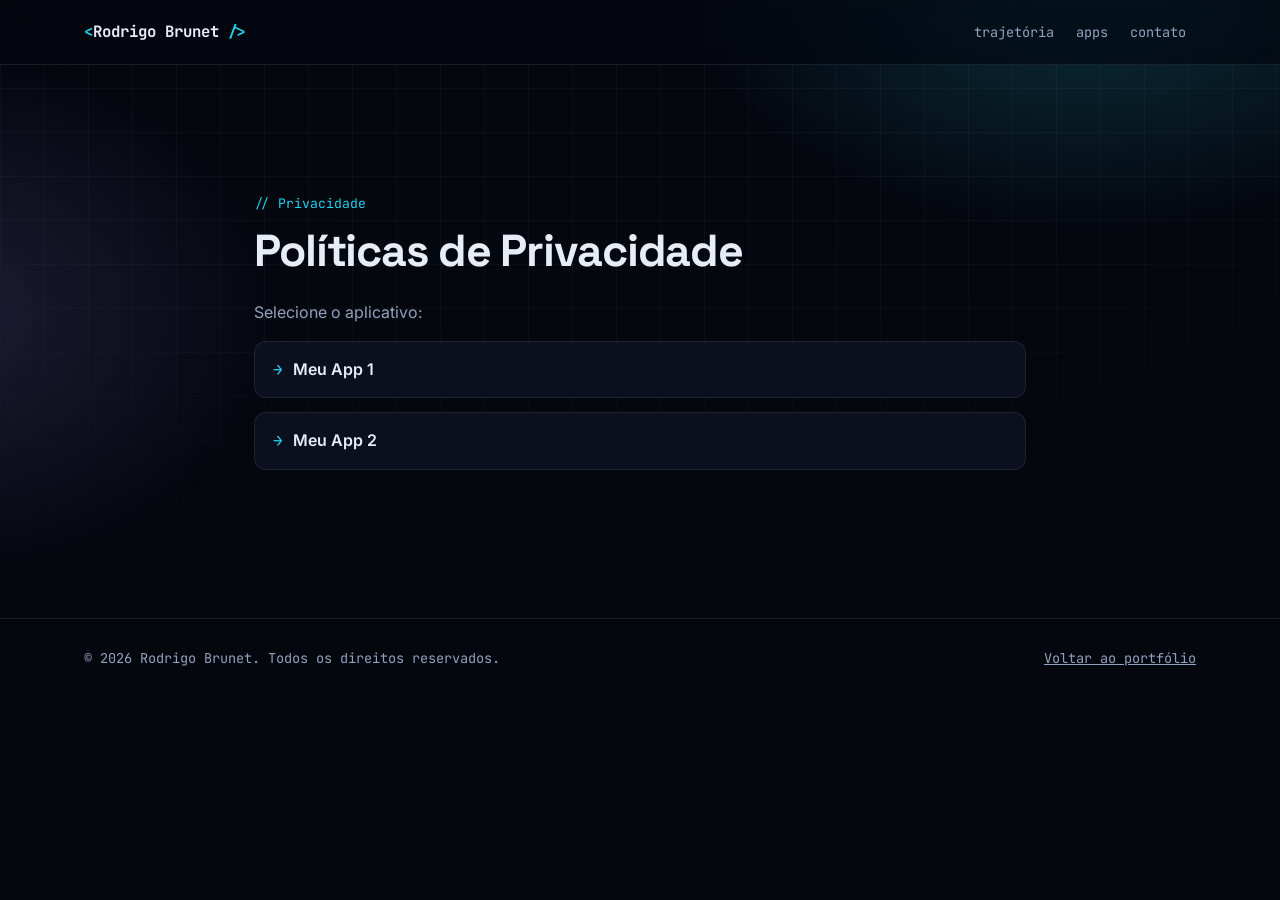
==== privacidade.html @ 0eaec47b "portifolio primeira versao" ====
<!doctype html>
<html lang="pt-BR">
<head>
  <meta charset="utf-8">
  <meta name="viewport" content="width=device-width, initial-scale=1">
  <meta name="color-scheme" content="dark">
  <meta name="theme-color" content="#05070f">
  <title>Política de Privacidade</title>
  <link rel="icon" href="assets/img/favicon.svg" type="image/svg+xml">
  <link rel="preconnect" href="https://fonts.googleapis.com">
  <link rel="preconnect" href="https://fonts.gstatic.com" crossorigin>
  <link href="https://fonts.googleapis.com/css2?family=Inter:wght@400;500;600;700&family=JetBrains+Mono:wght@400;500;600;700&family=Space+Grotesk:wght@500;600;700&display=swap" rel="stylesheet">
  <link rel="stylesheet" href="assets/css/style.css">
</head>
<body>
  <header class="topo">
    <div class="container topo-conteudo">
      <a class="marca" href="index.html" data-nome>Portfólio</a>
      <nav class="menu" aria-label="Principal">
        <a href="index.html#trajetoria">trajetória</a>
        <a href="index.html#apps">apps</a>
        <a href="index.html#contato">contato</a>
      </nav>
    </div>
  </header>

  <main class="secao">
    <article id="conteudo" class="container documento">
      <noscript>Ative o JavaScript para visualizar esta página.</noscript>
    </article>
  </main>

  <footer class="rodape">
    <div class="container rodape-conteudo">
      <p id="rodape-texto"></p>
      <a href="index.html">Voltar ao portfólio</a>
    </div>
  </footer>

  <script src="assets/js/dados.js"></script>
  <script src="assets/js/comum.js"></script>
  <script src="assets/js/privacidade.js"></script>
</body>
</html>
---- assets/css/style.css ----
/* ===== Tokens de cor (tema escuro único) ===== */
:root {
  --bg: #05070f;
  --bg-alt: #080c18;
  --superficie: rgb(16 22 40 / 0.6);
  --superficie-solida: #0e1426;
  --texto: #e6edf7;
  --texto-suave: #94a1bc;
  --borda: rgb(148 163 184 / 0.14);
  --grade: rgb(148 163 184 / 0.06);
  --primaria: #22d3ee;
  --secundaria: #a78bfa;
  --gradiente: linear-gradient(120deg, #22d3ee, #a78bfa);
  --brilho: rgb(34 211 238 / 0.22);
  --sobre-primaria: #05070f;
  --sombra: 0 1px 2px rgb(0 0 0 / 0.4), 0 12px 32px rgb(0 0 0 / 0.35);
  --term-bg: #0a0f1d;
  --term-texto: #cbd5e1;
  --raio: 14px;
  --mono: "JetBrains Mono", ui-monospace, "Cascadia Code", Consolas, monospace;
  --titulo: "Space Grotesk", "Inter", system-ui, sans-serif;
  color-scheme: dark;
}

/* ===== Base ===== */
*,
*::before,
*::after { box-sizing: border-box; }

html { scroll-behavior: smooth; scroll-padding-top: 80px; }

body {
  margin: 0;
  font-family: "Inter", system-ui, -apple-system, "Segoe UI", Roboto, sans-serif;
  background-color: var(--bg);
  color: var(--texto);
  line-height: 1.65;
  -webkit-font-smoothing: antialiased;
  overflow-x: hidden;
  position: relative;
}

/* Fundo: grade técnica + brilhos */
body::before {
  content: "";
  position: fixed; inset: 0; z-index: -2; pointer-events: none;
  background-image:
    linear-gradient(var(--grade) 1px, transparent 1px),
    linear-gradient(90deg, var(--grade) 1px, transparent 1px);
  background-size: 44px 44px;
  mask-image: radial-gradient(ellipse 90% 70% at 50% 0%, #000 40%, transparent 100%);
}
body::after {
  content: "";
  position: fixed; inset: 0; z-index: -1; pointer-events: none;
  background:
    radial-gradient(600px 400px at 85% -5%, var(--brilho), transparent 70%),
    radial-gradient(500px 380px at -5% 35%, color-mix(in srgb, var(--secundaria) 16%, transparent), transparent 70%);
}

img { max-width: 100%; display: block; }
a { color: var(--primaria); }
h1, h2, h3 { font-family: var(--titulo); line-height: 1.15; margin: 0 0 0.5em; letter-spacing: -0.025em; }
h2 { font-size: clamp(1.7rem, 3.4vw, 2.3rem); }
svg { width: 1.15em; height: 1.15em; flex-shrink: 0; }
::selection { background: var(--primaria); color: var(--sobre-primaria); }

.container { width: 100%; max-width: 1160px; margin: 0 auto; padding: 0 16px; }
@media (min-width: 640px) { .container { padding: 0 24px; } }

:focus-visible { outline: 2px solid var(--primaria); outline-offset: 3px; border-radius: 6px; }

.mono { font-family: var(--mono); }
.texto-gradiente { background: var(--gradiente); -webkit-background-clip: text; background-clip: text; color: transparent; }

/* ===== Topo ===== */
.topo {
  position: sticky; top: 0; z-index: 10;
  background: color-mix(in srgb, var(--bg) 70%, transparent);
  backdrop-filter: blur(14px) saturate(1.4);
  -webkit-backdrop-filter: blur(14px) saturate(1.4);
  border-bottom: 1px solid var(--borda);
}
.topo-conteudo { display: flex; align-items: center; justify-content: space-between; height: 64px; gap: 16px; }
.marca {
  display: block;
  font-family: var(--mono); font-weight: 700; color: var(--texto); text-decoration: none;
  font-size: 0.98rem; white-space: nowrap; overflow: hidden; text-overflow: ellipsis; min-width: 0;
}
.marca::before { content: "<"; color: var(--primaria); }
.marca::after { content: " />"; color: var(--primaria); white-space: pre; }

.menu { display: flex; align-items: center; gap: 2px; }
.menu a {
  font-family: var(--mono); color: var(--texto-suave); text-decoration: none;
  font-size: 0.85rem; padding: 8px 10px; border-radius: 8px;
}
.menu a span { color: var(--primaria); }
.menu a:hover { color: var(--texto); background: var(--superficie); }
@media (max-width: 560px) { .menu a span { display: none; } .menu a { padding: 8px 6px; font-size: 0.8rem; } }
.nome-curto, .nome-iniciais { display: none; }
@media (max-width: 560px) { .nome-completo { display: none; } .nome-curto { display: inline; } }
@media (max-width: 370px) { .nome-curto { display: none; } .nome-iniciais { display: inline; } .marca { flex-shrink: 0; } }
@media (max-width: 400px) { .marca { font-size: 0.88rem; } .menu a { padding: 8px 4px; font-size: 0.74rem; } }
/* Com 5 links, o "sobre" (logo abaixo do topo) sai do menu em telas estreitas. */
@media (max-width: 480px) { .menu-cheio .menu-opcional { display: none; } }


/* ===== Hero ===== */
.hero { padding: 72px 0 40px; }
.hero-conteudo { display: grid; grid-template-columns: minmax(0, 1fr); gap: 48px; align-items: center; }
@media (min-width: 960px) { .hero-conteudo { grid-template-columns: minmax(0, 1.1fr) minmax(0, 1fr); gap: 56px; } }

.status {
  display: inline-flex; align-items: center; gap: 8px;
  font-family: var(--mono); font-size: 0.8rem; color: var(--texto-suave);
  padding: 6px 12px; border: 1px solid var(--borda); border-radius: 999px;
  background: var(--superficie); margin-bottom: 24px;
}
.status::before {
  content: ""; width: 8px; height: 8px; border-radius: 50%;
  background: #22c55e; box-shadow: 0 0 0 0 rgb(34 197 94 / 0.6);
  animation: pulso 2s infinite;
}
@keyframes pulso {
  0% { box-shadow: 0 0 0 0 rgb(34 197 94 / 0.55); }
  70% { box-shadow: 0 0 0 8px rgb(34 197 94 / 0); }
  100% { box-shadow: 0 0 0 0 rgb(34 197 94 / 0); }
}

.hero-identidade { display: flex; align-items: center; gap: 16px; margin-bottom: 18px; }
.avatar {
  position: relative; flex-shrink: 0;
  width: 64px; height: 64px; border-radius: 50%;
  display: grid; place-items: center;
  font-family: var(--mono); font-weight: 700; font-size: 1.3rem; color: var(--texto);
  background: var(--superficie-solida);
  isolation: isolate;
}
.avatar::before {
  content: ""; position: absolute; inset: -3px; border-radius: 50%; z-index: -1;
  background: conic-gradient(from 0deg, var(--primaria), var(--secundaria), var(--primaria));
  animation: girar 6s linear infinite;
}
.avatar img { width: 100%; height: 100%; object-fit: cover; border-radius: 50%; }
@keyframes girar { to { transform: rotate(360deg); } }

.prompt { font-family: var(--mono); font-size: 0.92rem; color: var(--texto-suave); margin: 0; }
.prompt b { color: var(--primaria); font-weight: 600; }

.hero h1 { font-size: clamp(2.5rem, 7vw, 4.4rem); font-weight: 700; margin-bottom: 0.25em; }
.cargo {
  font-family: var(--mono); font-size: clamp(1rem, 2.4vw, 1.25rem);
  color: var(--texto); margin: 0 0 20px; min-height: 1.6em;
}
.cargo::before { content: "> "; color: var(--primaria); }
.cursor {
  display: inline-block; width: 0.6ch; height: 1.15em; margin-left: 2px;
  background: var(--primaria); vertical-align: text-bottom;
  animation: piscar 1s steps(1) infinite;
}
@keyframes piscar { 50% { opacity: 0; } }

.hero-bio { color: var(--texto-suave); font-size: 1.08rem; max-width: 56ch; margin: 0 0 28px; }
.hero-stack {
  list-style: none; margin: -8px 0 28px; padding: 0;
  display: flex; flex-wrap: wrap; gap: 8px;
}
.hero-stack li {
  display: inline-flex; align-items: center; gap: 7px;
  padding: 6px 12px 6px 10px; border-radius: 999px;
  font-family: var(--mono); font-size: 0.8rem; color: var(--texto-suave);
  border: 1px solid var(--borda); background: var(--superficie);
  transition: color 0.15s, border-color 0.15s, box-shadow 0.15s;
}
.hero-stack svg { width: 16px; height: 16px; flex: none; }
.hero-stack li:hover { color: var(--primaria); border-color: var(--primaria); box-shadow: 0 0 14px -4px var(--primaria); }
.hero-stack[hidden], .numeros[hidden] { display: none; }
.hero-acoes { display: flex; flex-wrap: wrap; gap: 12px; margin-bottom: 28px; }

.botao {
  position: relative;
  display: inline-flex; align-items: center; gap: 8px;
  padding: 12px 22px; border-radius: 12px;
  background: var(--gradiente); color: var(--sobre-primaria);
  font-weight: 600; text-decoration: none; border: 0;
  box-shadow: 0 6px 24px -6px var(--primaria);
  transition: transform 0.15s, box-shadow 0.2s;
}
.botao:hover { transform: translateY(-2px); box-shadow: 0 10px 32px -6px var(--primaria); }
.botao-sec {
  background: var(--superficie); color: var(--texto);
  border: 1px solid var(--borda); box-shadow: none;
}
.botao-sec:hover { border-color: var(--primaria); box-shadow: 0 0 0 4px var(--brilho); }

.redes { display: flex; gap: 8px; }
.icone-link {
  display: inline-grid; place-items: center; width: 42px; height: 42px;
  border-radius: 10px; color: var(--texto-suave); border: 1px solid var(--borda);
  background: var(--superficie); transition: all 0.15s;
}
.icone-link:hover { color: var(--primaria); border-color: var(--primaria); box-shadow: 0 0 18px -4px var(--primaria); }

/* ===== Terminal ===== */
.terminal {
  position: relative; min-width: 0;
  background: var(--term-bg); color: var(--term-texto);
  border-radius: var(--raio); overflow: hidden;
  border: 1px solid rgb(148 163 184 / 0.18);
  box-shadow: 0 30px 80px -20px rgb(8 145 178 / 0.35), 0 0 0 1px rgb(0 0 0 / 0.2);
}
.terminal::after {
  content: ""; position: absolute; inset: 0; pointer-events: none;
  background: repeating-linear-gradient(0deg, rgb(255 255 255 / 0.015) 0 1px, transparent 1px 3px);
}
.terminal-barra {
  display: flex; align-items: center; gap: 8px; padding: 12px 16px;
  background: rgb(255 255 255 / 0.03); border-bottom: 1px solid rgb(148 163 184 / 0.12);
}
.terminal-barra i { width: 11px; height: 11px; border-radius: 50%; background: #ef4444; }
.terminal-barra i:nth-child(2) { background: #eab308; }
.terminal-barra i:nth-child(3) { background: #22c55e; }
.terminal-barra span { margin-left: 10px; font-family: var(--mono); font-size: 0.78rem; color: #64748b; }
.terminal pre {
  margin: 0; padding: 20px 22px 24px; overflow-x: auto;
  font-family: var(--mono); font-size: 0.86rem; line-height: 1.75;
}
.terminal .ln { display: inline-block; width: 2ch; margin-right: 16px; color: #334155; text-align: right; user-select: none; }
.tk-k { color: #c084fc; }
.tk-v { color: #67e8f9; }
.tk-p { color: #93c5fd; }
.tk-s { color: #86efac; }
.tk-b { color: #fda4af; }
.tk-c { color: #475569; font-style: italic; }

/* ===== Números ===== */
.numeros {
  display: grid; grid-template-columns: repeat(auto-fit, minmax(min(100%, 200px), 1fr)); gap: 12px;
  margin-top: 56px;
}
.numero {
  padding: 18px 20px; border-radius: var(--raio);
  border: 1px solid var(--borda); background: var(--superficie);
  backdrop-filter: blur(8px);
}
.numero strong { display: block; font-family: var(--titulo); font-size: 2.2rem; font-weight: 700; line-height: 1; }
.numero span { font-family: var(--mono); color: var(--texto-suave); font-size: 0.78rem; text-transform: uppercase; letter-spacing: 0.08em; }
@media (max-width: 560px) {
  .numeros { grid-template-columns: repeat(2, minmax(0, 1fr)); }
  .numero { padding: 14px 12px; }
  .numero strong { font-size: 1.7rem; }
  .numero span { font-size: 0.66rem; letter-spacing: 0.04em; }
  .marca::after { content: ""; }
}

/* ===== Seções ===== */
.secao { padding: 88px 0; }
.secao-alt { background: linear-gradient(180deg, transparent, color-mix(in srgb, var(--bg-alt) 80%, transparent) 20%, color-mix(in srgb, var(--bg-alt) 80%, transparent) 80%, transparent); }
.secao-cabecalho { display: flex; flex-wrap: wrap; align-items: flex-end; justify-content: space-between; gap: 20px; margin-bottom: 36px; }
.secao-cabecalho h2 { margin: 0; }

.rotulo {
  display: flex; align-items: center; gap: 12px;
  font-family: var(--mono); font-size: 0.82rem; color: var(--primaria);
  margin: 0 0 10px; letter-spacing: 0.04em;
}
.rotulo [data-num] { margin-right: calc(0.6ch - 12px); }
.rotulo [data-num]:empty { display: none; }
.rotulo::after { content: ""; height: 1px; width: 64px; background: linear-gradient(90deg, var(--primaria), transparent); }

.filtros { display: flex; flex-wrap: wrap; gap: 6px; padding: 4px; border: 1px solid var(--borda); border-radius: 12px; background: var(--superficie); }
.filtro {
  font-family: var(--mono); font-size: 0.8rem;
  padding: 7px 14px; border-radius: 8px; cursor: pointer;
  border: 0; background: transparent; color: var(--texto-suave);
}
.filtro:hover { color: var(--texto); }
.filtro[aria-pressed="true"] { background: var(--gradiente); color: var(--sobre-primaria); font-weight: 600; }

/* ===== Cards ===== */
.grade { display: grid; gap: 22px; grid-template-columns: repeat(auto-fill, minmax(min(100%, 330px), 1fr)); }

.card {
  position: relative;
  display: flex; flex-direction: column;
  background: var(--superficie); border: 1px solid var(--borda);
  border-radius: var(--raio); overflow: hidden;
  backdrop-filter: blur(10px);
  transition: transform 0.25s, box-shadow 0.25s, border-color 0.25s;
}
.card::before {
  content: ""; position: absolute; inset: 0; border-radius: inherit; padding: 1px; pointer-events: none;
  background: var(--gradiente); opacity: 0; transition: opacity 0.25s;
  -webkit-mask: linear-gradient(#000 0 0) content-box, linear-gradient(#000 0 0);
  -webkit-mask-composite: xor; mask-composite: exclude;
}
.card:hover { transform: translateY(-4px); box-shadow: 0 20px 50px -20px var(--primaria); border-color: transparent; }
.card:hover::before { opacity: 1; }

.card-capa { position: relative; aspect-ratio: 16 / 9; background: var(--bg-alt); display: grid; place-items: center; overflow: hidden; border-bottom: 1px solid var(--borda); }
.card-capa img { width: 100%; height: 100%; object-fit: cover; transition: transform 0.4s; }
.card:hover .card-capa img { transform: scale(1.04); }
.capa-gerada {
  background:
    linear-gradient(rgb(255 255 255 / 0.08) 1px, transparent 1px) 0 0 / 22px 22px,
    linear-gradient(90deg, rgb(255 255 255 / 0.08) 1px, transparent 1px) 0 0 / 22px 22px,
    radial-gradient(circle at 30% 20%, hsl(var(--matiz) 85% 60%), transparent 60%),
    linear-gradient(135deg, hsl(var(--matiz) 70% 30%), hsl(calc(var(--matiz) + 60) 70% 18%));
}
.capa-iniciais {
  font-family: var(--mono); color: #fff; font-size: 2.6rem; font-weight: 700;
  text-shadow: 0 0 24px hsl(var(--matiz) 90% 70% / 0.8);
}
.capa-iniciais::before { content: "{ "; opacity: 0.5; }
.capa-iniciais::after { content: " }"; opacity: 0.5; }

.card-corpo { padding: 20px 22px 22px; display: flex; flex-direction: column; flex: 1; }
.card-meta { display: flex; align-items: center; justify-content: space-between; margin-bottom: 10px; font-family: var(--mono); }
.badge { font-size: 0.74rem; font-weight: 600; color: var(--primaria); }
.badge::before { content: "#"; opacity: 0.6; }
.ano { font-size: 0.76rem; color: var(--texto-suave); }
.card h3 { font-size: 1.25rem; font-weight: 600; }
.card p { color: var(--texto-suave); margin: 0 0 16px; font-size: 0.94rem; }

.tags { list-style: none; padding: 0; margin: 0 0 18px; display: flex; flex-wrap: wrap; gap: 6px; }
.tags li {
  font-family: var(--mono); font-size: 0.72rem; padding: 3px 9px; border-radius: 6px;
  background: color-mix(in srgb, var(--primaria) 8%, transparent);
  color: var(--texto-suave); border: 1px solid var(--borda);
}
.tags-grandes { gap: 10px; }
.tags-grandes li {
  display: inline-flex; align-items: center; gap: 8px;
  font-size: 0.85rem; padding: 8px 14px; background: var(--superficie); transition: all 0.15s;
}
.tags-grandes svg { width: 17px; height: 17px; flex: none; }
.tags-grandes li:hover { color: var(--primaria); border-color: var(--primaria); box-shadow: 0 0 16px -4px var(--primaria); }

.card-links { display: flex; flex-wrap: wrap; gap: 8px; margin-top: auto; }
.chip-link {
  display: inline-flex; align-items: center; gap: 6px;
  font-size: 0.82rem; font-weight: 600; text-decoration: none;
  padding: 7px 12px; border-radius: 9px;
  background: var(--texto); color: var(--bg);
  transition: all 0.15s;
}
.chip-link:hover { background: var(--primaria); color: var(--sobre-primaria); }
.chip-sutil { background: transparent; color: var(--texto-suave); border: 1px solid var(--borda); }
.chip-sutil:hover { background: transparent; color: var(--primaria); border-color: var(--primaria); }

.vazio { font-family: var(--mono); color: var(--texto-suave); }

/* ===== Campos extras dos cards ===== */
.card .card-empresa { font-family: var(--mono); font-size: 0.8rem; color: var(--primaria); margin: -4px 0 12px; }
.card-papel {
  font-size: 0.9rem; color: var(--texto); margin: 0 0 12px;
  padding: 10px 12px; border-radius: 10px;
  background: color-mix(in srgb, var(--primaria) 7%, transparent);
  border-left: 2px solid var(--primaria);
}
.card-papel span {
  display: block; font-family: var(--mono); font-size: 0.7rem; color: var(--primaria);
  text-transform: uppercase; letter-spacing: 0.08em; margin-bottom: 2px;
}
.card-resultado { border-left-color: var(--secundaria); background: color-mix(in srgb, var(--secundaria) 7%, transparent); }
.card-resultado span { color: var(--secundaria); }
.selos { display: flex; flex-wrap: wrap; gap: 6px; margin: 0 0 12px; }
.selo {
  font-family: var(--mono); font-size: 0.7rem; padding: 2px 8px; border-radius: 999px;
  border: 1px dashed var(--borda); color: var(--texto-suave);
}

.status-app {
  display: inline-flex; align-items: center; gap: 6px;
  font-family: var(--mono); font-size: 0.72rem; font-weight: 600;
  padding: 3px 10px; border-radius: 999px; border: 1px solid currentColor;
}
.status-app::before { content: ""; width: 6px; height: 6px; border-radius: 50%; background: currentColor; }
.st-publicado { color: #4ade80; background: rgb(74 222 128 / 0.08); }
.st-dev { color: #fbbf24; background: rgb(251 191 36 / 0.08); }
.st-breve { color: var(--secundaria); background: color-mix(in srgb, var(--secundaria) 8%, transparent); }
.st-publicado::before { animation: pulso 2s infinite; }

/* ===== Trajetória (linha do tempo) ===== */
.trajetoria { list-style: none; margin: 0; padding: 0 0 0 28px; position: relative; display: grid; gap: 20px; }
.trajetoria::before {
  content: ""; position: absolute; left: 7px; top: 8px; bottom: 8px; width: 2px;
  background: linear-gradient(180deg, var(--primaria), var(--secundaria) 70%, transparent);
  border-radius: 2px;
}
.exp {
  position: relative;
  padding: 22px 24px; border-radius: var(--raio);
  border: 1px solid var(--borda); background: var(--superficie);
  backdrop-filter: blur(10px);
}
.exp::before {
  content: ""; position: absolute; left: -27px; top: 28px;
  width: 12px; height: 12px; border-radius: 50%;
  background: var(--bg); border: 2px solid var(--primaria);
}
.exp-atual::before { background: var(--primaria); box-shadow: 0 0 0 4px var(--brilho), 0 0 16px var(--primaria); }
.exp-cabecalho { display: flex; flex-wrap: wrap; justify-content: space-between; gap: 8px 24px; margin-bottom: 10px; }
.exp h3 { font-size: 1.2rem; font-weight: 600; margin: 0 0 2px; }
.exp-contexto { margin: 0; font-family: var(--mono); font-size: 0.82rem; color: var(--primaria); }
.exp-bloco { margin: 0 0 14px; }
.exp-bloco > span {
  display: block; font-family: var(--mono); font-size: 0.7rem; color: var(--primaria);
  text-transform: uppercase; letter-spacing: 0.08em; margin-bottom: 6px;
}
.exp-periodo {
  margin: 0; font-family: var(--mono); font-size: 0.8rem; color: var(--texto-suave);
  text-align: right; display: flex; flex-direction: column; align-items: flex-end; gap: 2px;
}
.exp-duracao { font-size: 0.72rem; opacity: 0.8; }
.selo-atual {
  font-size: 0.68rem; font-weight: 600; color: var(--sobre-primaria); background: var(--gradiente);
  padding: 1px 8px; border-radius: 999px; text-transform: uppercase; letter-spacing: 0.06em;
}
.exp-resumo { color: var(--texto-suave); margin: 0 0 16px; }

.exp-destaques { display: flex; flex-wrap: wrap; gap: 10px; margin: 0 0 16px; }
.exp-destaques div {
  flex: 1 1 120px; padding: 12px 14px; border-radius: 12px;
  border: 1px solid var(--borda);
  background: color-mix(in srgb, var(--primaria) 6%, transparent);
}
.exp-destaques strong {
  display: block; font-family: var(--titulo); font-size: 1.35rem; font-weight: 700; line-height: 1.2;
  background: var(--gradiente); -webkit-background-clip: text; background-clip: text; color: transparent;
}
.exp-destaques span { font-family: var(--mono); font-size: 0.72rem; color: var(--texto-suave); }

.tags .tag-mais { color: var(--primaria); border-style: dashed; cursor: help; }

.exp-detalhes { margin-top: 14px; border-top: 1px dashed var(--borda); padding-top: 12px; }
.exp-detalhes summary {
  display: inline-flex; align-items: center; gap: 6px; cursor: pointer; list-style: none;
  font-family: var(--mono); font-size: 0.8rem; color: var(--primaria);
  padding: 4px 0; user-select: none;
}
.exp-detalhes summary::-webkit-details-marker { display: none; }
.exp-detalhes summary::before { content: "▸"; transition: transform 0.2s; }
.exp-detalhes[open] summary::before { transform: rotate(90deg); }
.exp-detalhes summary:hover { text-decoration: underline; }
.exp-detalhes[open] summary { margin-bottom: 12px; }
.exp-detalhes .exp-bloco:last-child { margin-bottom: 0; }
.exp-atividades { margin: 0; padding-left: 1.1em; color: var(--texto-suave); font-size: 0.95rem; }
.exp-atividades li { margin-bottom: 4px; }
.exp-atividades li::marker { content: "▹  "; color: var(--primaria); }
.exp .tags { margin-bottom: 0; }
.exp h3:focus { outline: none; }
.btn-trajetoria {
  margin: 24px 0 0 28px; cursor: pointer;
  font-family: var(--mono); font-size: 0.85rem;
}
.btn-trajetoria::before { content: "▸"; transition: transform 0.2s; }
.btn-trajetoria[aria-expanded="true"]::before { transform: rotate(-90deg); }
.btn-trajetoria[hidden] { display: none; }
@media (max-width: 560px) {
  .btn-trajetoria { margin-left: 22px; }
  .trajetoria { padding-left: 22px; }
  .trajetoria::before { left: 4px; }
  .exp { padding: 18px; }
  .exp::before { left: -24px; }
  .exp-periodo { text-align: left; align-items: flex-start; }
}

/* ===== Sobre ===== */
.sobre { display: grid; gap: 40px; }
@media (min-width: 900px) { .sobre { grid-template-columns: 1.3fr 1fr; gap: 72px; } }
.sobre-texto p { color: var(--texto-suave); font-size: 1.05rem; }
.sobre h3 { font-family: var(--mono); font-size: 0.9rem; font-weight: 500; color: var(--texto-suave); margin-bottom: 16px; }
.sobre h3::before { content: "// "; color: var(--primaria); }

/* ===== Contato ===== */
.contato {
  text-align: center; max-width: 820px; margin: 0 auto;
  padding: 56px 24px; border-radius: 24px;
  border: 1px solid var(--borda); background: var(--superficie);
  backdrop-filter: blur(10px);
  position: relative; overflow: hidden; isolation: isolate;
}
.contato::before {
  content: ""; position: absolute; inset: auto -20% -60% -20%; height: 100%; z-index: -1;
  background: radial-gradient(closest-side, var(--brilho), transparent);
}
.contato .rotulo { justify-content: center; }
.contato .rotulo::before { content: ""; height: 1px; width: 64px; background: linear-gradient(270deg, var(--primaria), transparent); }
.contato > p { color: var(--texto-suave); font-size: 1.05rem; margin: 0 auto 32px; max-width: 52ch; }
.contato-links { display: flex; flex-wrap: wrap; justify-content: center; gap: 10px; }
.contato-item {
  display: inline-flex; align-items: center; gap: 10px;
  padding: 11px 18px; border-radius: 12px; text-decoration: none;
  background: var(--superficie-solida); border: 1px solid var(--borda); color: var(--texto);
  font-family: var(--mono); font-size: 0.86rem;
  max-width: 100%; overflow-wrap: anywhere; transition: all 0.15s;
}
.contato-item:hover { border-color: var(--primaria); color: var(--primaria); box-shadow: 0 0 0 4px var(--brilho); }

/* ===== Rodapé ===== */
.rodape { border-top: 1px solid var(--borda); padding: 28px 0; color: var(--texto-suave); font-size: 0.85rem; font-family: var(--mono); }
.rodape-conteudo { display: flex; flex-wrap: wrap; justify-content: space-between; align-items: center; gap: 12px; }
.rodape p { margin: 0; }
.rodape-privacidade { display: flex; flex-wrap: wrap; gap: 8px; align-items: center; }
.rodape-privacidade ul { list-style: none; display: flex; flex-wrap: wrap; gap: 4px 12px; margin: 0; padding: 0; }
.rodape a { color: var(--texto-suave); }
.rodape a:hover { color: var(--primaria); }

/* ===== Página de política (documento) ===== */
.documento {
  max-width: 820px; padding-top: 40px; padding-bottom: 40px;
}
.documento > * { position: relative; }
.documento .sobretitulo { font-family: var(--mono); color: var(--primaria); font-size: 0.82rem; margin: 0 0 10px; }
.documento .sobretitulo::before { content: "// "; }
.documento h1 { font-size: clamp(2rem, 5vw, 2.8rem); font-weight: 700; }
.documento h2 { font-size: 1.3rem; margin-top: 2.2em; font-weight: 600; }
.documento h2::before { content: "# "; font-family: var(--mono); color: var(--primaria); opacity: 0.7; }
.documento p, .documento li { color: var(--texto-suave); }
.documento strong { color: var(--texto); }
.documento ul { padding-left: 1.2em; }
.documento li { margin-bottom: 4px; }
.documento li::marker { color: var(--primaria); }
.atualizado { font-family: var(--mono); font-size: 0.82rem; border-bottom: 1px solid var(--borda); padding-bottom: 20px; margin-bottom: 24px; }
.destaque-exclusao {
  margin-top: 2.2em; padding: 4px 24px 14px;
  border: 1px solid var(--borda); border-left: 3px solid var(--primaria);
  border-radius: 12px; background: var(--superficie); backdrop-filter: blur(8px);
}
.destaque-exclusao h2 { margin-top: 1em; }
.lista-apps { list-style: none; padding: 0 !important; display: grid; gap: 10px; }
.lista-apps a {
  display: block; padding: 14px 18px; border-radius: 12px; text-decoration: none; font-weight: 600;
  background: var(--superficie); border: 1px solid var(--borda); color: var(--texto);
}
.lista-apps a::before { content: "→ "; font-family: var(--mono); color: var(--primaria); }
.lista-apps a:hover { border-color: var(--primaria); color: var(--primaria); box-shadow: 0 0 0 4px var(--brilho); }

/* ===== Animação de entrada ===== */
.revelar { opacity: 0; transform: translateY(18px); transition: opacity 0.6s ease, transform 0.6s ease; }
.revelar.visivel { opacity: 1; transform: none; }

@media (prefers-reduced-motion: reduce) {
  html { scroll-behavior: auto; }
  *, *::before, *::after { animation: none !important; transition: none !important; }
  .revelar { opacity: 1; transform: none; }
}
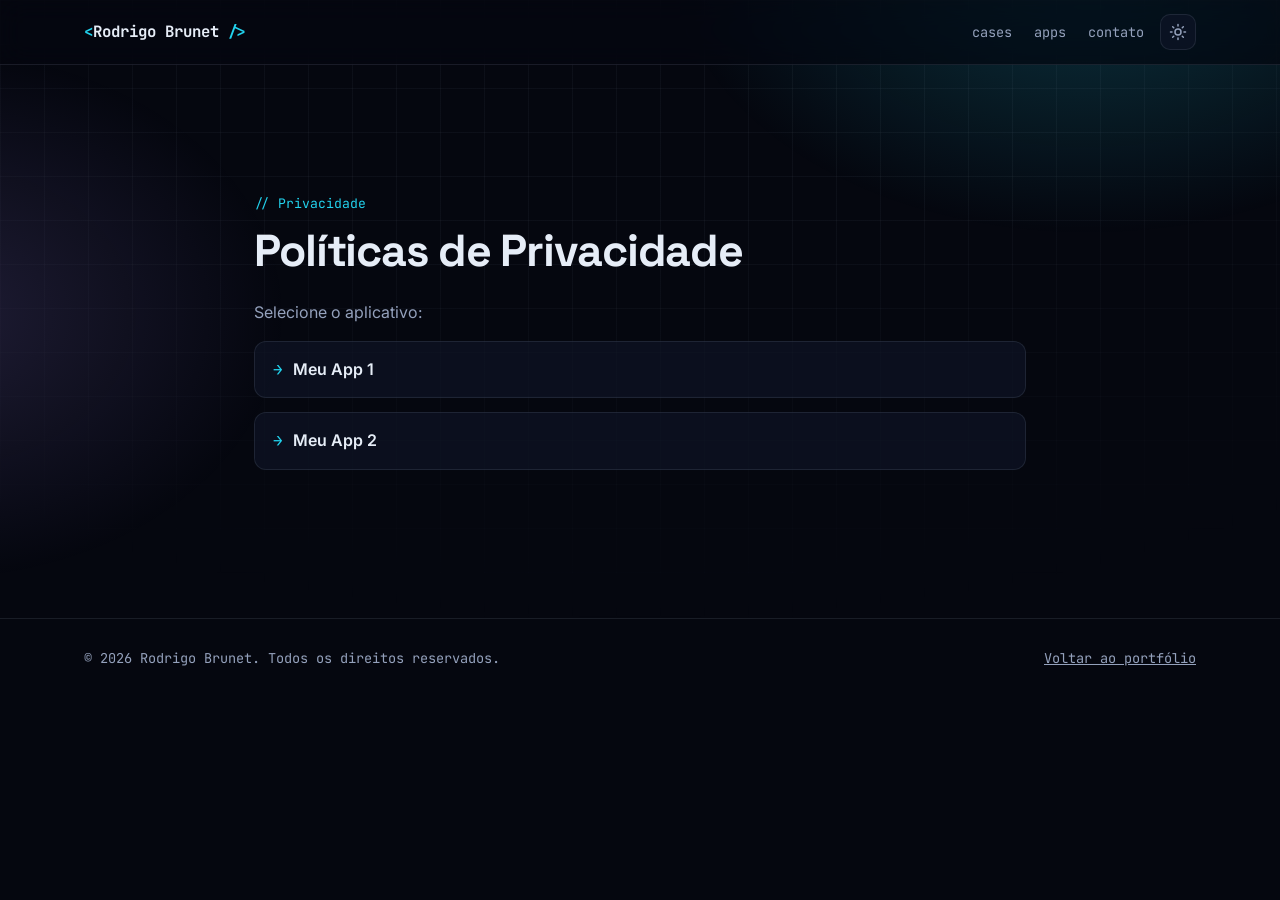
==== commit 2e5bda9a: "versao 2" ====
--- a/privacidade.html
+++ b/privacidade.html
@@ -17,7 +17,7 @@
     <div class="container topo-conteudo">
       <a class="marca" href="index.html" data-nome>Portfólio</a>
       <nav class="menu" aria-label="Principal">
-        <a href="index.html#trajetoria">trajetória</a>
+        <a href="index.html#cases">cases</a>
         <a href="index.html#apps">apps</a>
         <a href="index.html#contato">contato</a>
       </nav>
--- a/assets/css/style.css
+++ b/assets/css/style.css
@@ -1,4 +1,3 @@
-/* ===== Tokens de cor (tema escuro único) ===== */
 :root {
   --bg: #05070f;
   --bg-alt: #080c18;
@@ -22,7 +21,26 @@
   color-scheme: dark;
 }
 
-/* ===== Base ===== */
+:root[data-theme="light"] {
+  --bg: #e9eef5;
+  --bg-alt: #dfe6f0;
+  --superficie: rgb(248 250 253 / 0.7);
+  --superficie-solida: #f6f8fb;
+  --texto: #0b1324;
+  --texto-suave: #4b5a75;
+  --borda: rgb(15 23 42 / 0.12);
+  --grade: rgb(15 23 42 / 0.06);
+  --primaria: #0891b2;
+  --secundaria: #7c3aed;
+  --gradiente: linear-gradient(120deg, #0891b2, #7c3aed);
+  --brilho: rgb(8 145 178 / 0.16);
+  --sobre-primaria: #ffffff;
+  --sombra: 0 1px 2px rgb(15 23 42 / 0.06), 0 12px 32px rgb(15 23 42 / 0.08);
+  color-scheme: light;
+}
+:root[data-theme="light"] .st-publicado { color: #15803d; background: rgb(21 128 61 / 0.08); }
+:root[data-theme="light"] .st-dev { color: #b45309; background: rgb(180 83 9 / 0.08); }
+
 *,
 *::before,
 *::after { box-sizing: border-box; }
@@ -40,7 +58,6 @@
   position: relative;
 }
 
-/* Fundo: grade técnica + brilhos */
 body::before {
   content: "";
   position: fixed; inset: 0; z-index: -2; pointer-events: none;
@@ -73,7 +90,6 @@
 .mono { font-family: var(--mono); }
 .texto-gradiente { background: var(--gradiente); -webkit-background-clip: text; background-clip: text; color: transparent; }
 
-/* ===== Topo ===== */
 .topo {
   position: sticky; top: 0; z-index: 10;
   background: color-mix(in srgb, var(--bg) 70%, transparent);
@@ -82,6 +98,16 @@
   border-bottom: 1px solid var(--borda);
 }
 .topo-conteudo { display: flex; align-items: center; justify-content: space-between; height: 64px; gap: 16px; }
+.topo-acoes { display: flex; align-items: center; gap: 6px; min-width: 0; }
+.botao-tema {
+  display: inline-grid; place-items: center; flex: none;
+  width: 36px; height: 36px; padding: 0; border-radius: 10px; cursor: pointer;
+  color: var(--texto-suave); background: var(--superficie); border: 1px solid var(--borda);
+  transition: color 0.15s, border-color 0.15s, box-shadow 0.15s;
+}
+.botao-tema:hover { color: var(--primaria); border-color: var(--primaria); box-shadow: 0 0 14px -4px var(--primaria); }
+.botao-tema svg { width: 18px; height: 18px; }
+@media (max-width: 420px) { .botao-tema { width: 32px; height: 32px; } .topo-conteudo { gap: 8px; } }
 .marca {
   display: block;
   font-family: var(--mono); font-weight: 700; color: var(--texto); text-decoration: none;
@@ -102,11 +128,8 @@
 @media (max-width: 560px) { .nome-completo { display: none; } .nome-curto { display: inline; } }
 @media (max-width: 370px) { .nome-curto { display: none; } .nome-iniciais { display: inline; } .marca { flex-shrink: 0; } }
 @media (max-width: 400px) { .marca { font-size: 0.88rem; } .menu a { padding: 8px 4px; font-size: 0.74rem; } }
-/* Com 5 links, o "sobre" (logo abaixo do topo) sai do menu em telas estreitas. */
-@media (max-width: 480px) { .menu-cheio .menu-opcional { display: none; } }
-
-
-/* ===== Hero ===== */
+@media (max-width: 900px) { .menu-opcional { display: none; } }
+
 .hero { padding: 72px 0 40px; }
 .hero-conteudo { display: grid; grid-template-columns: minmax(0, 1fr); gap: 48px; align-items: center; }
 @media (min-width: 960px) { .hero-conteudo { grid-template-columns: minmax(0, 1.1fr) minmax(0, 1fr); gap: 56px; } }
@@ -133,7 +156,8 @@
   position: relative; flex-shrink: 0;
   width: 64px; height: 64px; border-radius: 50%;
   display: grid; place-items: center;
-  font-family: var(--mono); font-weight: 700; font-size: 1.3rem; color: var(--texto);
+  font-family: var(--mono); font-weight: 700; font-size: 1.3rem; color: #fff;
+  text-shadow: 0 1px 2px rgb(0 0 0 / 0.25);
   background: var(--superficie-solida);
   isolation: isolate;
 }
@@ -148,7 +172,8 @@
 .prompt { font-family: var(--mono); font-size: 0.92rem; color: var(--texto-suave); margin: 0; }
 .prompt b { color: var(--primaria); font-weight: 600; }
 
-.hero h1 { font-size: clamp(2.5rem, 7vw, 4.4rem); font-weight: 700; margin-bottom: 0.25em; }
+.hero-nome { margin: 0; font-family: var(--titulo); font-weight: 700; font-size: 1.15rem; color: var(--texto); line-height: 1.2; }
+.hero-titulo { font-size: clamp(2.1rem, 5.2vw, 3.5rem); font-weight: 700; line-height: 1.08; margin-bottom: 0.35em; max-width: 16ch; }
 .cargo {
   font-family: var(--mono); font-size: clamp(1rem, 2.4vw, 1.25rem);
   color: var(--texto); margin: 0 0 20px; min-height: 1.6em;
@@ -175,7 +200,7 @@
 }
 .hero-stack svg { width: 16px; height: 16px; flex: none; }
 .hero-stack li:hover { color: var(--primaria); border-color: var(--primaria); box-shadow: 0 0 14px -4px var(--primaria); }
-.hero-stack[hidden], .numeros[hidden] { display: none; }
+.hero-stack[hidden] { display: none; }
 .hero-acoes { display: flex; flex-wrap: wrap; gap: 12px; margin-bottom: 28px; }
 
 .botao {
@@ -202,7 +227,6 @@
 }
 .icone-link:hover { color: var(--primaria); border-color: var(--primaria); box-shadow: 0 0 18px -4px var(--primaria); }
 
-/* ===== Terminal ===== */
 .terminal {
   position: relative; min-width: 0;
   background: var(--term-bg); color: var(--term-texto);
@@ -234,27 +258,8 @@
 .tk-b { color: #fda4af; }
 .tk-c { color: #475569; font-style: italic; }
 
-/* ===== Números ===== */
-.numeros {
-  display: grid; grid-template-columns: repeat(auto-fit, minmax(min(100%, 200px), 1fr)); gap: 12px;
-  margin-top: 56px;
-}
-.numero {
-  padding: 18px 20px; border-radius: var(--raio);
-  border: 1px solid var(--borda); background: var(--superficie);
-  backdrop-filter: blur(8px);
-}
-.numero strong { display: block; font-family: var(--titulo); font-size: 2.2rem; font-weight: 700; line-height: 1; }
-.numero span { font-family: var(--mono); color: var(--texto-suave); font-size: 0.78rem; text-transform: uppercase; letter-spacing: 0.08em; }
-@media (max-width: 560px) {
-  .numeros { grid-template-columns: repeat(2, minmax(0, 1fr)); }
-  .numero { padding: 14px 12px; }
-  .numero strong { font-size: 1.7rem; }
-  .numero span { font-size: 0.66rem; letter-spacing: 0.04em; }
-  .marca::after { content: ""; }
-}
-
-/* ===== Seções ===== */
+@media (max-width: 560px) { .marca::after { content: ""; } }
+
 .secao { padding: 88px 0; }
 .secao-alt { background: linear-gradient(180deg, transparent, color-mix(in srgb, var(--bg-alt) 80%, transparent) 20%, color-mix(in srgb, var(--bg-alt) 80%, transparent) 80%, transparent); }
 .secao-cabecalho { display: flex; flex-wrap: wrap; align-items: flex-end; justify-content: space-between; gap: 20px; margin-bottom: 36px; }
@@ -278,25 +283,35 @@
 .filtro:hover { color: var(--texto); }
 .filtro[aria-pressed="true"] { background: var(--gradiente); color: var(--sobre-primaria); font-weight: 600; }
 
-/* ===== Cards ===== */
 .grade { display: grid; gap: 22px; grid-template-columns: repeat(auto-fill, minmax(min(100%, 330px), 1fr)); }
 
-.card {
-  position: relative;
-  display: flex; flex-direction: column;
-  background: var(--superficie); border: 1px solid var(--borda);
-  border-radius: var(--raio); overflow: hidden;
+.cartao {
+  position: relative; isolation: isolate; overflow: hidden;
+  border-radius: var(--raio); border: 1px solid var(--borda);
+  background:
+    linear-gradient(90deg, transparent 4%, var(--primaria) 30%, var(--secundaria) 70%, transparent 96%) top / 100% 1px no-repeat,
+    radial-gradient(60% 40px at 50% 0%, color-mix(in srgb, var(--primaria) 10%, transparent), transparent) top / 100% 60px no-repeat,
+    linear-gradient(180deg, color-mix(in srgb, var(--primaria) 4%, var(--superficie)), var(--superficie));
   backdrop-filter: blur(10px);
-  transition: transform 0.25s, box-shadow 0.25s, border-color 0.25s;
-}
-.card::before {
+  box-shadow: var(--sombra);
+  transition: translate 0.25s, box-shadow 0.25s, border-color 0.25s;
+}
+.cartao::before {
   content: ""; position: absolute; inset: 0; border-radius: inherit; padding: 1px; pointer-events: none;
   background: var(--gradiente); opacity: 0; transition: opacity 0.25s;
   -webkit-mask: linear-gradient(#000 0 0) content-box, linear-gradient(#000 0 0);
   -webkit-mask-composite: xor; mask-composite: exclude;
 }
-.card:hover { transform: translateY(-4px); box-shadow: 0 20px 50px -20px var(--primaria); border-color: transparent; }
-.card:hover::before { opacity: 1; }
+.cartao::after {
+  content: ""; position: absolute; inset: 0; z-index: -1; pointer-events: none;
+  background: radial-gradient(420px circle at var(--x, 50%) var(--y, 0%), color-mix(in srgb, var(--primaria) 13%, transparent), transparent 60%);
+  opacity: 0; transition: opacity 0.3s;
+}
+.cartao:hover { translate: 0 -4px; border-color: transparent; box-shadow: 0 22px 50px -24px var(--primaria); }
+.cartao:hover::before, .cartao:hover::after { opacity: 1; }
+@media (prefers-reduced-motion: reduce) { .cartao:hover { translate: none; } }
+
+.card { display: flex; flex-direction: column; }
 
 .card-capa { position: relative; aspect-ratio: 16 / 9; background: var(--bg-alt); display: grid; place-items: center; overflow: hidden; border-bottom: 1px solid var(--borda); }
 .card-capa img { width: 100%; height: 100%; object-fit: cover; transition: transform 0.4s; }
@@ -351,7 +366,6 @@
 
 .vazio { font-family: var(--mono); color: var(--texto-suave); }
 
-/* ===== Campos extras dos cards ===== */
 .card .card-empresa { font-family: var(--mono); font-size: 0.8rem; color: var(--primaria); margin: -4px 0 12px; }
 .card-papel {
   font-size: 0.9rem; color: var(--texto); margin: 0 0 12px;
@@ -382,99 +396,153 @@
 .st-breve { color: var(--secundaria); background: color-mix(in srgb, var(--secundaria) 8%, transparent); }
 .st-publicado::before { animation: pulso 2s infinite; }
 
-/* ===== Trajetória (linha do tempo) ===== */
-.trajetoria { list-style: none; margin: 0; padding: 0 0 0 28px; position: relative; display: grid; gap: 20px; }
-.trajetoria::before {
-  content: ""; position: absolute; left: 7px; top: 8px; bottom: 8px; width: 2px;
-  background: linear-gradient(180deg, var(--primaria), var(--secundaria) 70%, transparent);
-  border-radius: 2px;
-}
-.exp {
-  position: relative;
-  padding: 22px 24px; border-radius: var(--raio);
-  border: 1px solid var(--borda); background: var(--superficie);
-  backdrop-filter: blur(10px);
-}
-.exp::before {
-  content: ""; position: absolute; left: -27px; top: 28px;
-  width: 12px; height: 12px; border-radius: 50%;
-  background: var(--bg); border: 2px solid var(--primaria);
-}
-.exp-atual::before { background: var(--primaria); box-shadow: 0 0 0 4px var(--brilho), 0 0 16px var(--primaria); }
-.exp-cabecalho { display: flex; flex-wrap: wrap; justify-content: space-between; gap: 8px 24px; margin-bottom: 10px; }
-.exp h3 { font-size: 1.2rem; font-weight: 600; margin: 0 0 2px; }
-.exp-contexto { margin: 0; font-family: var(--mono); font-size: 0.82rem; color: var(--primaria); }
-.exp-bloco { margin: 0 0 14px; }
-.exp-bloco > span {
-  display: block; font-family: var(--mono); font-size: 0.7rem; color: var(--primaria);
-  text-transform: uppercase; letter-spacing: 0.08em; margin-bottom: 6px;
-}
-.exp-periodo {
-  margin: 0; font-family: var(--mono); font-size: 0.8rem; color: var(--texto-suave);
-  text-align: right; display: flex; flex-direction: column; align-items: flex-end; gap: 2px;
-}
-.exp-duracao { font-size: 0.72rem; opacity: 0.8; }
-.selo-atual {
-  font-size: 0.68rem; font-weight: 600; color: var(--sobre-primaria); background: var(--gradiente);
-  padding: 1px 8px; border-radius: 999px; text-transform: uppercase; letter-spacing: 0.06em;
-}
-.exp-resumo { color: var(--texto-suave); margin: 0 0 16px; }
-
-.exp-destaques { display: flex; flex-wrap: wrap; gap: 10px; margin: 0 0 16px; }
-.exp-destaques div {
-  flex: 1 1 120px; padding: 12px 14px; border-radius: 12px;
-  border: 1px solid var(--borda);
-  background: color-mix(in srgb, var(--primaria) 6%, transparent);
-}
-.exp-destaques strong {
-  display: block; font-family: var(--titulo); font-size: 1.35rem; font-weight: 700; line-height: 1.2;
+.servicos { display: grid; gap: 16px; grid-template-columns: repeat(auto-fit, minmax(min(100%, 300px), 1fr)); }
+.servico { padding: 26px; }
+.servico-icone {
+  display: inline-grid; place-items: center; width: 48px; height: 48px; margin-bottom: 18px;
+  border-radius: 14px; color: var(--sobre-primaria);
+  background: var(--gradiente);
+  box-shadow: 0 10px 24px -10px var(--primaria);
+  transition: transform 0.25s;
+}
+.servico:hover .servico-icone { transform: rotate(-6deg) scale(1.06); }
+.servico-icone svg { width: 24px; height: 24px; }
+.servico h3 { font-size: 1.15rem; font-weight: 600; margin: 0 0 6px; }
+.servico p { margin: 0; color: var(--texto-suave); font-size: 0.95rem; }
+
+.chamada {
+  display: flex; flex-wrap: wrap; align-items: center; justify-content: space-between; gap: 16px 24px;
+  margin-top: 24px; padding: 22px 28px; border-radius: var(--raio);
+  border: 1px dashed color-mix(in srgb, var(--primaria) 40%, var(--borda));
+  background: color-mix(in srgb, var(--primaria) 5%, transparent);
+}
+.chamada p { margin: 0; color: var(--texto-suave); }
+.chamada strong { color: var(--texto); }
+
+.processo {
+  list-style: none; margin: 0; padding: 0;
+  display: grid; gap: 16px; grid-template-columns: repeat(auto-fit, minmax(min(100%, 200px), 1fr));
+}
+.etapa { padding: 22px; }
+.etapa-num {
+  display: block; margin-bottom: 12px;
+  font-family: var(--titulo); font-size: 1.9rem; font-weight: 700; line-height: 1;
   background: var(--gradiente); -webkit-background-clip: text; background-clip: text; color: transparent;
 }
-.exp-destaques span { font-family: var(--mono); font-size: 0.72rem; color: var(--texto-suave); }
-
+.etapa h3 { font-size: 1.05rem; font-weight: 600; margin: 0 0 6px; }
+.etapa p { margin: 0; color: var(--texto-suave); font-size: 0.92rem; }
+
+.whatsapp-flutuante {
+  position: fixed; right: 20px; bottom: 20px; z-index: 20;
+  display: grid; place-items: center; width: 54px; height: 54px; border-radius: 50%;
+  color: #fff; background: #25d366;
+  box-shadow: 0 8px 24px -6px rgb(37 211 102 / 0.6);
+  transition: transform 0.15s, box-shadow 0.15s;
+}
+.whatsapp-flutuante:hover { transform: translateY(-2px) scale(1.04); box-shadow: 0 12px 30px -6px rgb(37 211 102 / 0.75); }
+.whatsapp-flutuante svg { width: 28px; height: 28px; }
+.whatsapp-flutuante[hidden] { display: none; }
+
+.secao-intro { margin: 12px 0 0; color: var(--texto-suave); max-width: 60ch; }
+.casos { display: grid; gap: 20px; }
+@media (min-width: 820px) {
+  .casos { grid-template-columns: repeat(2, minmax(0, 1fr)); }
+}
+.caso { display: flex; flex-direction: column; padding: 26px; }
+.caso-topo {
+  display: flex; flex-wrap: wrap; align-items: center; gap: 6px 10px;
+  margin: 0 0 10px; font-family: var(--mono); font-size: 0.78rem;
+}
+.caso-num { color: var(--primaria); text-transform: uppercase; letter-spacing: 0.1em; }
+.caso-periodo { color: var(--texto-suave); }
+.caso-periodo::before { content: "·"; margin-right: 10px; color: var(--texto-suave); }
+.caso h3 { font-size: clamp(1.25rem, 2.4vw, 1.45rem); font-weight: 700; margin: 0 0 4px; }
+.caso-contexto { margin: 0 0 14px; font-family: var(--mono); font-size: 0.8rem; color: var(--texto-suave); }
+.caso-desafio { margin: 0 0 18px; color: var(--texto); line-height: 1.65; }
+@media (min-width: 820px) {
+  .caso-destaque { grid-column: 1 / -1; padding: 32px 36px; }
+  .caso-destaque h3 { font-size: clamp(1.45rem, 2.8vw, 1.85rem); }
+  .caso-destaque .caso-desafio { max-width: 70ch; font-size: 1.05rem; }
+}
+.caso-resultado {
+  margin: -2px 0 18px; padding: 12px 16px; border-radius: 12px;
+  border-left: 3px solid var(--primaria);
+  background: color-mix(in srgb, var(--primaria) 7%, transparent);
+  color: var(--texto); font-weight: 500;
+}
+.caso-resultado span {
+  display: block; font-family: var(--mono); font-size: 0.7rem; font-weight: 400; color: var(--primaria);
+  text-transform: uppercase; letter-spacing: 0.1em; margin-bottom: 4px;
+}
+.caso-abrir {
+  align-self: flex-start; margin-top: auto;
+  display: inline-flex; align-items: center; gap: 8px; cursor: pointer;
+  padding: 8px 14px; border-radius: 10px;
+  font-family: var(--mono); font-size: 0.8rem; color: var(--primaria);
+  background: color-mix(in srgb, var(--primaria) 8%, transparent);
+  border: 1px solid color-mix(in srgb, var(--primaria) 30%, transparent);
+  transition: background 0.2s, color 0.2s, box-shadow 0.2s;
+}
+.caso-abrir::after { content: "→"; transition: translate 0.2s; }
+.caso-abrir:hover { color: var(--sobre-primaria); background: var(--gradiente); box-shadow: 0 8px 22px -8px var(--primaria); }
+.caso-abrir:hover::after { translate: 3px 0; }
+
+html:has(.modal[open]) { overflow: hidden; }
+.modal {
+  width: min(560px, calc(100% - 32px)); max-width: none; max-height: none;
+  padding: 0; border: 0; background: transparent; color: var(--texto); overflow: visible;
+}
+.modal::backdrop { background: rgb(3 6 14 / 0.62); backdrop-filter: blur(6px); }
+:root[data-theme="light"] .modal::backdrop { background: rgb(30 41 59 / 0.32); }
+.modal-conteudo {
+  max-height: calc(100dvh - 48px); overflow: auto;
+  padding: 34px 32px 28px;
+  background-color: var(--superficie-solida);
+  box-shadow: 0 40px 90px -30px rgb(0 0 0 / 0.6), 0 0 60px -20px var(--primaria);
+}
+.modal-conteudo::before { opacity: 1; }
+.modal-conteudo:hover { translate: none; }
+.modal-conteudo h3 { font-size: clamp(1.4rem, 3vw, 1.75rem); font-weight: 700; margin: 0 0 4px; padding-right: 40px; }
+.modal-fechar {
+  position: absolute; top: 16px; right: 16px; z-index: 1;
+  display: grid; place-items: center; width: 36px; height: 36px; padding: 0; cursor: pointer;
+  border-radius: 10px; color: var(--texto-suave);
+  background: var(--superficie); border: 1px solid var(--borda);
+  transition: color 0.15s, border-color 0.15s, rotate 0.2s;
+}
+.modal-fechar:hover { color: var(--primaria); border-color: var(--primaria); rotate: 90deg; }
+.modal .modal-lista { margin-top: 18px; font-size: 1rem; color: var(--texto); }
+.modal .modal-lista li { padding: 10px 0 10px 4px; margin: 0; border-bottom: 1px solid var(--borda); }
+.modal .modal-lista li:last-child { border-bottom: 0; }
+.modal .caso-resultado { margin: 20px 0 0; }
+.modal-acoes { margin-top: 26px; padding-top: 20px; border-top: 1px dashed var(--borda); }
+
+.modal[open]::backdrop { animation: fundo-entra 0.3s ease; }
+.modal[open] .modal-conteudo { animation: modal-entra 0.45s cubic-bezier(0.2, 0.9, 0.3, 1.15); }
+.modal[open] .caso-lista li { animation: item-entra 0.4s ease both; animation-delay: calc(0.18s + var(--i) * 0.06s); }
+.modal.fechando::backdrop { animation: fundo-sai 0.22s ease forwards; }
+.modal.fechando .modal-conteudo { animation: modal-sai 0.22s ease forwards; }
+@keyframes fundo-entra { from { opacity: 0; } }
+@keyframes fundo-sai { to { opacity: 0; } }
+@keyframes modal-entra { from { opacity: 0; transform: translateY(32px) scale(0.94); } }
+@keyframes modal-sai { to { opacity: 0; transform: translateY(16px) scale(0.97); } }
+@keyframes item-entra { from { opacity: 0; transform: translateX(-10px); } }
+@media (prefers-reduced-motion: reduce) {
+  .modal[open]::backdrop, .modal[open] .modal-conteudo, .modal[open] .caso-lista li { animation: none; }
+}
+@media (max-width: 560px) { .modal-conteudo { padding: 28px 20px 22px; } }
+.caso-lista { margin: 0; padding-left: 1.1em; color: var(--texto-suave); font-size: 0.93rem; }
+.caso-lista li { margin-bottom: 5px; }
+.caso-lista li::marker { content: "▹  "; color: var(--primaria); }
 .tags .tag-mais { color: var(--primaria); border-style: dashed; cursor: help; }
-
-.exp-detalhes { margin-top: 14px; border-top: 1px dashed var(--borda); padding-top: 12px; }
-.exp-detalhes summary {
-  display: inline-flex; align-items: center; gap: 6px; cursor: pointer; list-style: none;
-  font-family: var(--mono); font-size: 0.8rem; color: var(--primaria);
-  padding: 4px 0; user-select: none;
-}
-.exp-detalhes summary::-webkit-details-marker { display: none; }
-.exp-detalhes summary::before { content: "▸"; transition: transform 0.2s; }
-.exp-detalhes[open] summary::before { transform: rotate(90deg); }
-.exp-detalhes summary:hover { text-decoration: underline; }
-.exp-detalhes[open] summary { margin-bottom: 12px; }
-.exp-detalhes .exp-bloco:last-child { margin-bottom: 0; }
-.exp-atividades { margin: 0; padding-left: 1.1em; color: var(--texto-suave); font-size: 0.95rem; }
-.exp-atividades li { margin-bottom: 4px; }
-.exp-atividades li::marker { content: "▹  "; color: var(--primaria); }
-.exp .tags { margin-bottom: 0; }
-.exp h3:focus { outline: none; }
-.btn-trajetoria {
-  margin: 24px 0 0 28px; cursor: pointer;
-  font-family: var(--mono); font-size: 0.85rem;
-}
-.btn-trajetoria::before { content: "▸"; transition: transform 0.2s; }
-.btn-trajetoria[aria-expanded="true"]::before { transform: rotate(-90deg); }
-.btn-trajetoria[hidden] { display: none; }
-@media (max-width: 560px) {
-  .btn-trajetoria { margin-left: 22px; }
-  .trajetoria { padding-left: 22px; }
-  .trajetoria::before { left: 4px; }
-  .exp { padding: 18px; }
-  .exp::before { left: -24px; }
-  .exp-periodo { text-align: left; align-items: flex-start; }
-}
-
-/* ===== Sobre ===== */
+@media (max-width: 560px) { .caso { padding: 20px 18px; } }
+
 .sobre { display: grid; gap: 40px; }
 @media (min-width: 900px) { .sobre { grid-template-columns: 1.3fr 1fr; gap: 72px; } }
 .sobre-texto p { color: var(--texto-suave); font-size: 1.05rem; }
 .sobre h3 { font-family: var(--mono); font-size: 0.9rem; font-weight: 500; color: var(--texto-suave); margin-bottom: 16px; }
 .sobre h3::before { content: "// "; color: var(--primaria); }
 
-/* ===== Contato ===== */
 .contato {
   text-align: center; max-width: 820px; margin: 0 auto;
   padding: 56px 24px; border-radius: 24px;
@@ -499,7 +567,6 @@
 }
 .contato-item:hover { border-color: var(--primaria); color: var(--primaria); box-shadow: 0 0 0 4px var(--brilho); }
 
-/* ===== Rodapé ===== */
 .rodape { border-top: 1px solid var(--borda); padding: 28px 0; color: var(--texto-suave); font-size: 0.85rem; font-family: var(--mono); }
 .rodape-conteudo { display: flex; flex-wrap: wrap; justify-content: space-between; align-items: center; gap: 12px; }
 .rodape p { margin: 0; }
@@ -508,7 +575,6 @@
 .rodape a { color: var(--texto-suave); }
 .rodape a:hover { color: var(--primaria); }
 
-/* ===== Página de política (documento) ===== */
 .documento {
   max-width: 820px; padding-top: 40px; padding-bottom: 40px;
 }
@@ -538,7 +604,6 @@
 .lista-apps a::before { content: "→ "; font-family: var(--mono); color: var(--primaria); }
 .lista-apps a:hover { border-color: var(--primaria); color: var(--primaria); box-shadow: 0 0 0 4px var(--brilho); }
 
-/* ===== Animação de entrada ===== */
 .revelar { opacity: 0; transform: translateY(18px); transition: opacity 0.6s ease, transform 0.6s ease; }
 .revelar.visivel { opacity: 1; transform: none; }
 
